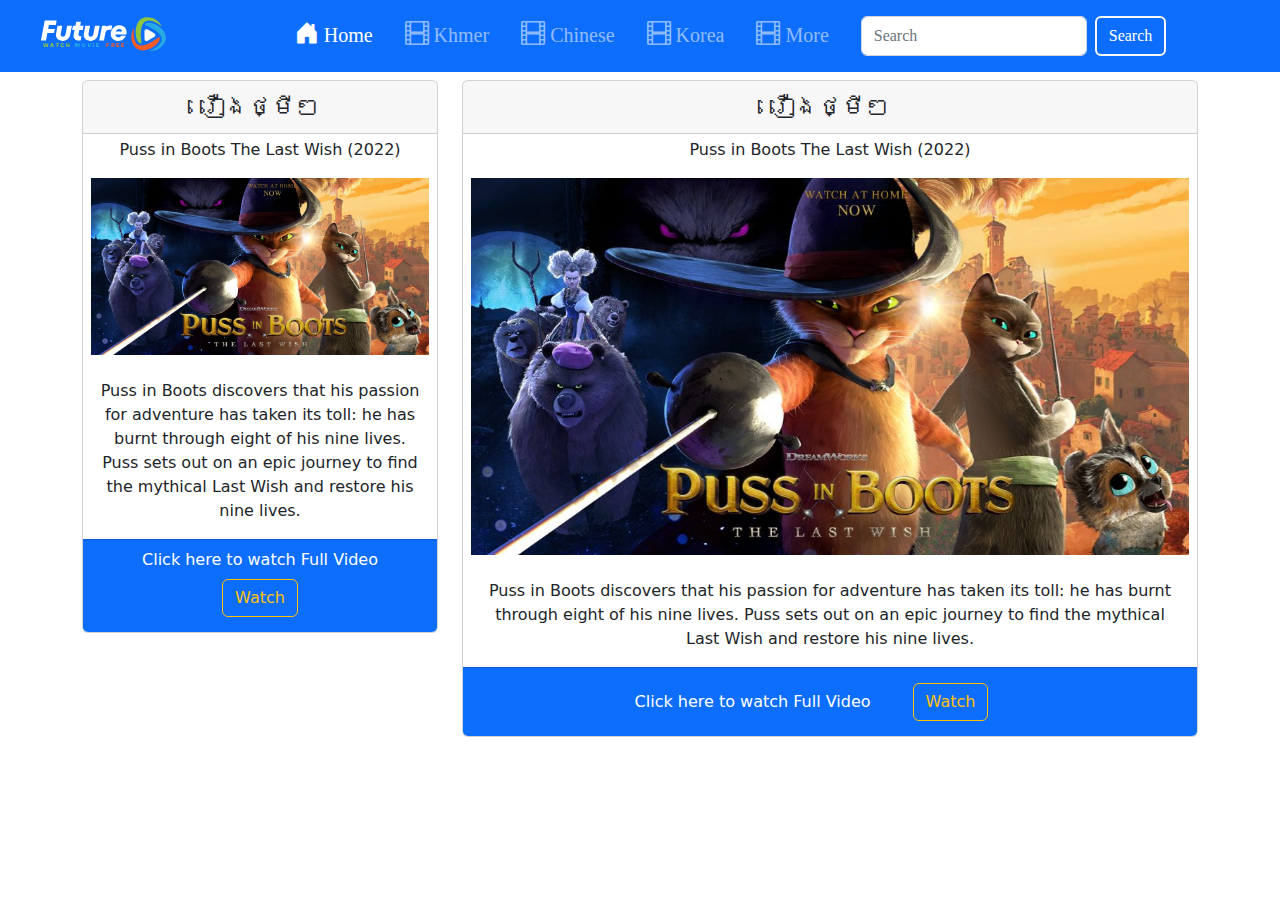
==== index.html @ 05551008 "Init" ====
<!DOCTYPE html>
<html lang="en">
	<head>
		<meta charset="UTF-8" />
		<meta
			http-equiv="X-UA-Compatible"
			content="IE=edge"
		/>
		<meta
			name="viewport"
			content="width=device-width, initial-scale=1.0"
		/>
		<style>
			@font-face {
				font-family: ream;
				src: url(font/AKbalthom\ Ream\ Regular.ttf);
				font-family: kizerd;
				src: url(font/kizard.otf);
				font-family: surin;
				src: url(font/Khmer\ Pen-Surin\ Regular.ttf);
				font-family: best;
				src: url(font/KonKhmer_BesDong_V2.ttf);
				font-family: kulen;
				src: url(font/Koulen-Regular.ttf);
				font-family: rol;
				src: url(font/RANDOLPH.otf);
			}
		</style>
		<link
			rel="stylesheet"
			href="style.css"
		/>
		<link
			rel="stylesheet"
			href="bscss/bootstrap.min.css"
		/>
		<link
			rel="stylesheet"
			href="https://cdn.jsdelivr.net/npm/bootstrap-icons@1.10.3/font/bootstrap-icons.css"
		/>

		<title>Home</title>
	</head>
	<body>
		<!-- NAVBAR -->
		<div class="navbar navbar-expand-md bg-primary navbar-dark">
			<div class="container-fluid">
				<a
					href="index.html"
					class="navbar-brand"
					><img
						src="image/bb1.svg"
						alt="Logo_future"
				/></a>
				<button
					class="navbar-toggler"
					data-bs-toggle="collapse"
					data-bs-target="#nav"
				>
					<span class="navbar-toggler-icon"></span>
				</button>
				<div
					class="collapse navbar-collapse flex-row justify-content-around"
					id="nav"
				>
					<ul class="navbar-nav fs-5">
						<li class="nav-item mx-2">
							<a
								href="index.html"
								class="nav-link active"
							>
								<i class="bi bi-house-door-fill fs-4"></i> Home</a
							>
						</li>
						<li class="nav-item mx-2">
							<a
								href="khmerD.html"
								class="nav-link"
								><i class="bi bi-film fs-4"></i> Khmer</a
							>
						</li>
						<li class="nav-item mx-2">
							<a
								href="ChineseD.html"
								class="nav-link"
								><i class="bi bi-film fs-4"></i> Chinese</a
							>
						</li>
						<li class="nav-item mx-2">
							<a
								href="koreaD.html"
								class="nav-link"
								><i class="bi bi-film fs-4"></i> Korea</a
							>
						</li>

						<li class="nav-item mx-2">
							<a
								href="More.html"
								class="nav-link"
								><i class="bi bi-film fs-4"></i> More</a
							>
						</li>

						<li class="nav-item mx-2">
							<a
								href="#"
								class="nav-link"
							>
								<form class="d-flex navbar-nav">
									<input
										class="form-control me-2"
										type="search"
										placeholder="Search"
										aria-label="Search"
									/>
									<button
										class="btn btn-outline-success border border-light border-2 text-white"
										type="submit"
									>
										Search
									</button>
								</form></a
							>
						</li>
					</ul>
				</div>
			</div>
		</div>
		<!-- END NAVBAR -->
		<!-- CONTENT -->
		<div class="container my-2">
			<div class="row">
				<div class="col-lg-4">
					<div class="card">
						<div class="card-header text-center fs-4">រឿង​ថ្មីៗ</div>
						<div class="card-title text-center pt-1">
							Puss in Boots The Last Wish (2022)
						</div>
						<img
							src="thumnails/photo_2023-01-12_00-56-15.jpg"
							class="img p-2"
						/>
						<div class="card-body text-center">
							Puss in Boots discovers that his passion for adventure has taken
							its toll: he has burnt through eight of his nine lives. Puss sets
							out on an epic journey to find the mythical Last Wish and restore
							his nine lives.
						</div>
						<div class="card-footer text-bg-primary text-center">
							Click here to watch Full Video
							<a
								href="More.html"
								class="btn"
								><button
									type="button"
									class="btn btn-outline-warning mx-4"
								>
									Watch
								</button></a
							>
						</div>
					</div>
				</div>
				<div class="col-lg-8">
					<div class="card">
						<div class="card-header text-center fs-4">រឿង​ថ្មីៗ</div>
						<div class="card-title text-center pt-1">
							Puss in Boots The Last Wish (2022)
						</div>
						<img
							src="thumnails/photo_2023-01-12_00-56-15.jpg"
							class="img p-2"
						/>
						<div class="card-body text-center">
							Puss in Boots discovers that his passion for adventure has taken
							its toll: he has burnt through eight of his nine lives. Puss sets
							out on an epic journey to find the mythical Last Wish and restore
							his nine lives.
						</div>
						<div class="card-footer text-bg-primary text-center">
							Click here to watch Full Video
							<a
								href="More.html"
								class="btn"
								><button
									type="button"
									class="btn btn-outline-warning mx-4"
								>
									Watch
								</button></a
							>
						</div>
					</div>
				</div>
			</div>
		</div>
		<!-- END CONTENT -->

		<!-- Script JS -->
		<script src="bscss/bootstrap.min.js"></script>
	</body>
</html>
---- style.css ----
#nav{
    font-family: kizerd;
}
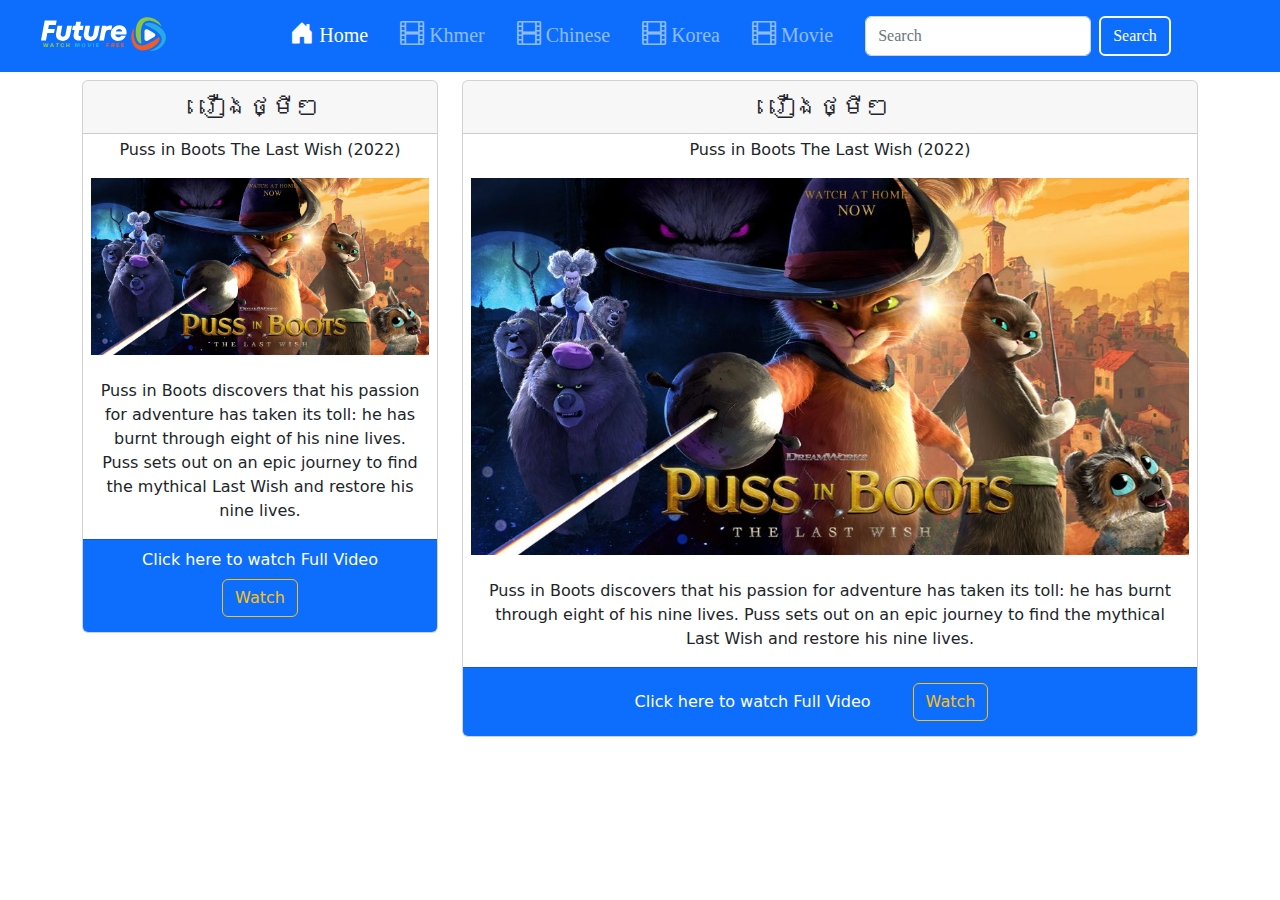
==== commit a5f070d4: "New" ====
--- a/index.html
+++ b/index.html
@@ -96,9 +96,9 @@
 
 						<li class="nav-item mx-2">
 							<a
-								href="More.html"
-								class="nav-link"
-								><i class="bi bi-film fs-4"></i> More</a
+								href="MovieD.html"
+								class="nav-link"
+								><i class="bi bi-film fs-4"></i> Movie</a
 							>
 						</li>
 
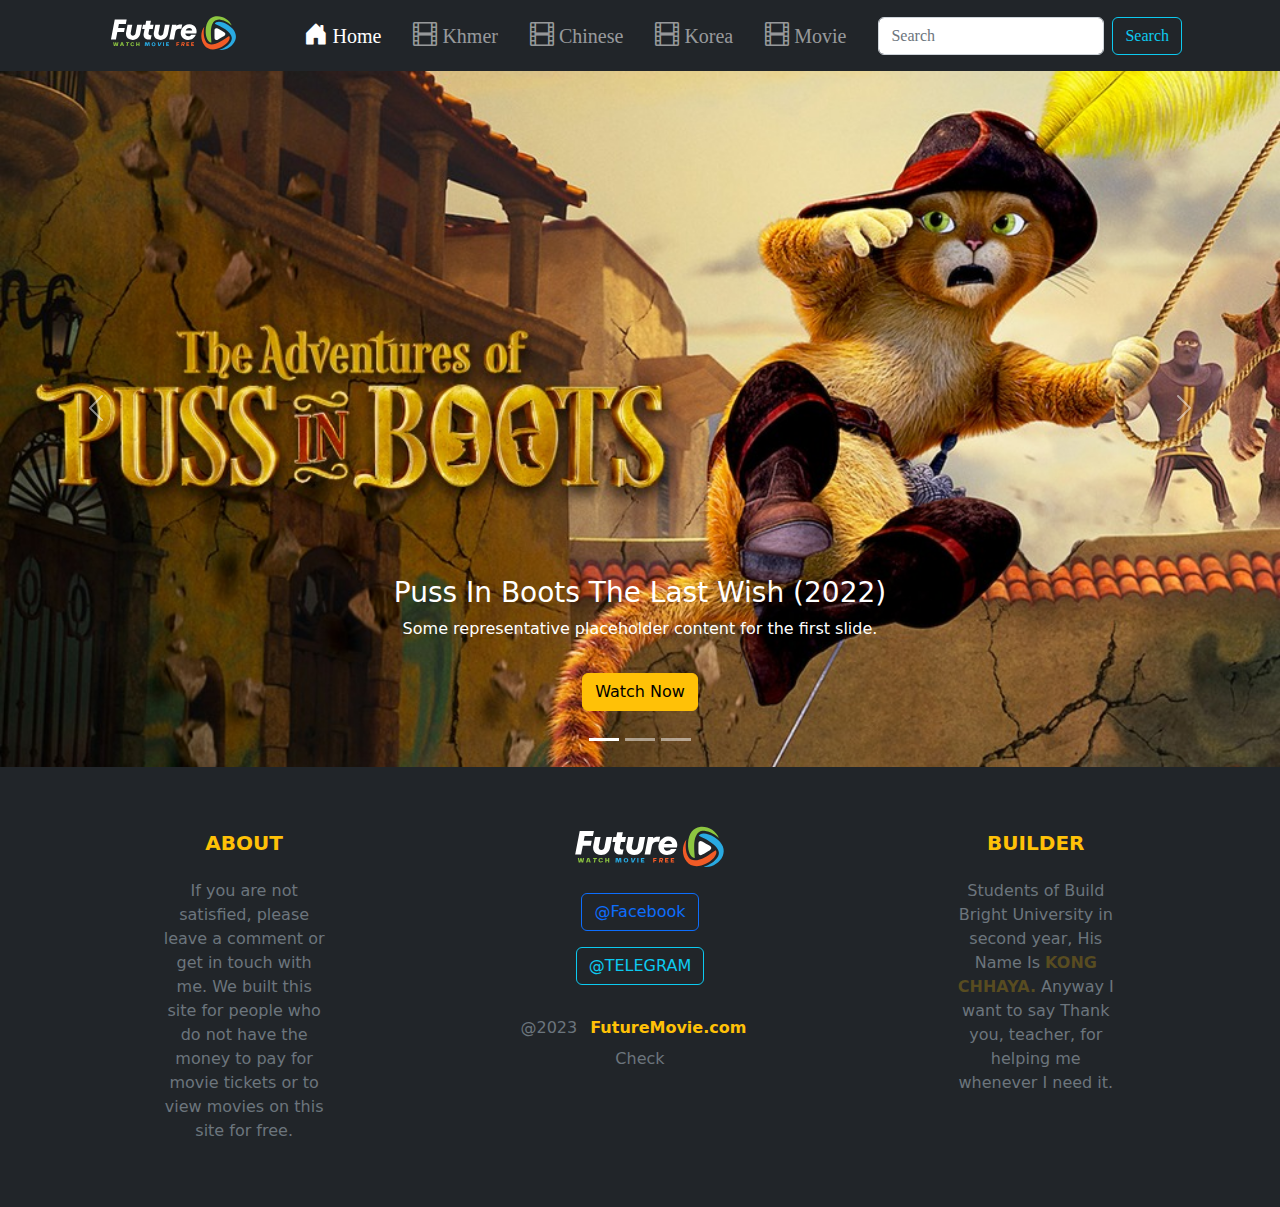
==== commit 7fe876df: "New" ====
--- a/index.html
+++ b/index.html
@@ -41,10 +41,10 @@
 
 		<title>Home</title>
 	</head>
-	<body>
+	<body class="bg-secondary">
 		<!-- NAVBAR -->
-		<div class="navbar navbar-expand-md bg-primary navbar-dark">
-			<div class="container-fluid">
+		<div class="navbar navbar-expand-md bg-dark navbar-dark fixed-top">
+			<div class="container">
 				<a
 					href="index.html"
 					class="navbar-brand"
@@ -60,7 +60,7 @@
 					<span class="navbar-toggler-icon"></span>
 				</button>
 				<div
-					class="collapse navbar-collapse flex-row justify-content-around"
+					class="collapse navbar-collapse flex-row justify-content-end"
 					id="nav"
 				>
 					<ul class="navbar-nav fs-5">
@@ -107,7 +107,10 @@
 								href="#"
 								class="nav-link"
 							>
-								<form class="d-flex navbar-nav">
+								<form
+									class="d-flex"
+									role="search"
+								>
 									<input
 										class="form-control me-2"
 										type="search"
@@ -115,88 +118,220 @@
 										aria-label="Search"
 									/>
 									<button
-										class="btn btn-outline-success border border-light border-2 text-white"
+										class="btn btn-outline-info"
 										type="submit"
 									>
 										Search
 									</button>
-								</form></a
-							>
+								</form>
+							</a>
 						</li>
 					</ul>
 				</div>
 			</div>
 		</div>
 		<!-- END NAVBAR -->
-		<!-- CONTENT -->
-		<div class="container my-2">
-			<div class="row">
-				<div class="col-lg-4">
-					<div class="card">
-						<div class="card-header text-center fs-4">រឿង​ថ្មីៗ</div>
-						<div class="card-title text-center pt-1">
-							Puss in Boots The Last Wish (2022)
-						</div>
+
+		<!-- SLIDE HEAD -->
+
+		<div class="mt-5">
+			<div
+				id="carouselExampleCaptions"
+				class="carousel slide"
+			>
+				<div class="carousel-indicators">
+					<button
+						type="button"
+						data-bs-target="#carouselExampleCaptions"
+						data-bs-slide-to="0"
+						class="active"
+						aria-current="true"
+						aria-label="Slide 1"
+					></button>
+					<button
+						type="button"
+						data-bs-target="#carouselExampleCaptions"
+						data-bs-slide-to="1"
+						aria-label="Slide 2"
+					></button>
+					<button
+						type="button"
+						data-bs-target="#carouselExampleCaptions"
+						data-bs-slide-to="2"
+						aria-label="Slide 3"
+					></button>
+				</div>
+				<div class="carousel-inner">
+					<div class="carousel-item active">
+						<img
+							src="thumnails/the-adventures-of-puss-in-boots.jpg"
+							class="d-block w-100"
+							alt="1"
+						/>
+						<div class="carousel-caption d-none d-md-block">
+							<h5 class="fs-3">Puss In Boots The Last Wish (2022)</h5>
+							<p>
+								Some representative placeholder content for the first slide.
+							</p>
+							<p>
+								<a
+									href=""
+									class="btn btn-warning mt-3"
+									>Watch Now</a
+								>
+							</p>
+						</div>
+					</div>
+					<div class="carousel-item">
 						<img
 							src="thumnails/photo_2023-01-12_00-56-15.jpg"
-							class="img p-2"
+							class="d-block w-100"
+							alt="..."
 						/>
-						<div class="card-body text-center">
-							Puss in Boots discovers that his passion for adventure has taken
-							its toll: he has burnt through eight of his nine lives. Puss sets
-							out on an epic journey to find the mythical Last Wish and restore
-							his nine lives.
-						</div>
-						<div class="card-footer text-bg-primary text-center">
-							Click here to watch Full Video
-							<a
-								href="More.html"
-								class="btn"
-								><button
-									type="button"
-									class="btn btn-outline-warning mx-4"
-								>
-									Watch
-								</button></a
-							>
+						<div class="carousel-caption d-none d-md-block">
+							<h5>Second slide label</h5>
+							<p>
+								Some representative placeholder content for the second slide.
+							</p>
+							<p>
+								<a
+									href=""
+									class="btn btn-warning mt-3"
+									>Watch Now</a
+								>
+							</p>
+						</div>
+					</div>
+					<div class="carousel-item">
+						<img
+							src="thumnails/photo_2023-01-12_00-56-15.jpg"
+							class="d-block w-100"
+							alt="..."
+						/>
+						<div class="carousel-caption d-none d-md-block">
+							<h5>Third slide label</h5>
+							<p>
+								Some representative placeholder content for the third slide.
+							</p>
+							<p>
+								<a
+									href=""
+									class="btn btn-warning mt-3"
+									>Watch Now</a
+								>
+							</p>
 						</div>
 					</div>
 				</div>
-				<div class="col-lg-8">
-					<div class="card">
-						<div class="card-header text-center fs-4">រឿង​ថ្មីៗ</div>
-						<div class="card-title text-center pt-1">
-							Puss in Boots The Last Wish (2022)
-						</div>
-						<img
-							src="thumnails/photo_2023-01-12_00-56-15.jpg"
-							class="img p-2"
-						/>
-						<div class="card-body text-center">
-							Puss in Boots discovers that his passion for adventure has taken
-							its toll: he has burnt through eight of his nine lives. Puss sets
-							out on an epic journey to find the mythical Last Wish and restore
-							his nine lives.
-						</div>
-						<div class="card-footer text-bg-primary text-center">
-							Click here to watch Full Video
-							<a
-								href="More.html"
-								class="btn"
-								><button
-									type="button"
-									class="btn btn-outline-warning mx-4"
-								>
-									Watch
-								</button></a
-							>
-						</div>
+				<button
+					class="carousel-control-prev"
+					type="button"
+					data-bs-target="#carouselExampleCaptions"
+					data-bs-slide="prev"
+				>
+					<span
+						class="carousel-control-prev-icon"
+						aria-hidden="true"
+					></span>
+					<span class="visually-hidden">Previous</span>
+				</button>
+				<button
+					class="carousel-control-next"
+					type="button"
+					data-bs-target="#carouselExampleCaptions"
+					data-bs-slide="next"
+				>
+					<span
+						class="carousel-control-next-icon"
+						aria-hidden="true"
+					></span>
+					<span class="visually-hidden">Next</span>
+				</button>
+			</div>
+		</div>
+
+		<!-- END SLIDE HEAD -->
+		<div>
+			<footer class="pt-5 pb-5 text-bg-dark">
+				<div class="container text-center text-md-left">
+					<div class="row text-center text-md-left">
+						<!-- FOOT LEFT -->
+
+						<div class="col-md-2 col-lg-2 col-lx-2 mx-auto mt-3">
+							<h5 class="mb-4 fw-bold text-uppercase text-warning">ABOUT</h5>
+							<p class="text-secondary">
+								If you are not satisfied, please leave a comment or get in touch
+								with me. We built this site for people who do not have the money
+								to pay for movie tickets or to view movies on this site for
+								free.
+							</p>
+						</div>
+						<!--END FOOT LEFT-->
+						<!-- FOOT CENTER -->
+						<div class="col-md-3 col-lg-3 col-lx-3 mx-auto mt-2">
+							<div class="brand">
+								<a href="index.html"
+									><img
+										src="image/Future.svg"
+										alt="Logo_Footer"
+								/></a>
+							</div>
+							<!-- LINK FACEBOOK -->
+
+							<div class="mt-3">
+								<a
+									href="https://web.facebook.com/profile.php?id=100056896857156"
+									target="_blank"
+									><div
+										tpye="button"
+										class="btn btn-outline-primary"
+									>
+										@Facebook
+									</div></a
+								>
+							</div>
+							<!-- LINK TELEGRAM -->
+							<div class="mt-3 text-secondary">
+								<a
+									href="https://t.me/numbinthepain"
+									target="_blank"
+									><div
+										tpye="button"
+										class="btn btn-outline-info"
+									>
+										@TELEGRAM
+									</div></a
+								>
+								<div class="mt-4">
+									@2023<a
+										href="index.html"
+										type="button"
+										class="btn text-warning fw-bold"
+										>FutureMovie.com</a
+									>
+									Check
+								</div>
+							</div>
+						</div>
+						<!-- END FOOT CENTER -->
+						<!-- FOOT LEFT -->
+						<div class="col-md-3 col-lg-2 col-lx-2 mx-auto mt-3">
+							<h5 class="mb-4 fw-bold text-uppercase text-warning">Builder</h5>
+							<p class="text-secondary">
+								Students of Build Bright University in second year, His Name Is
+								<span class="text-warning fw-bold text-opacity-25"
+									>KONG CHHAYA.</span
+								>
+
+								Anyway I want to say Thank you, teacher, for helping me whenever
+								I need it.
+							</p>
+						</div>
+						<!--END FOOT LEFT -->
 					</div>
 				</div>
-			</div>
+			</footer>
 		</div>
-		<!-- END CONTENT -->
-
 		<!-- Script JS -->
 		<script src="bscss/bootstrap.min.js"></script>
 	</body>
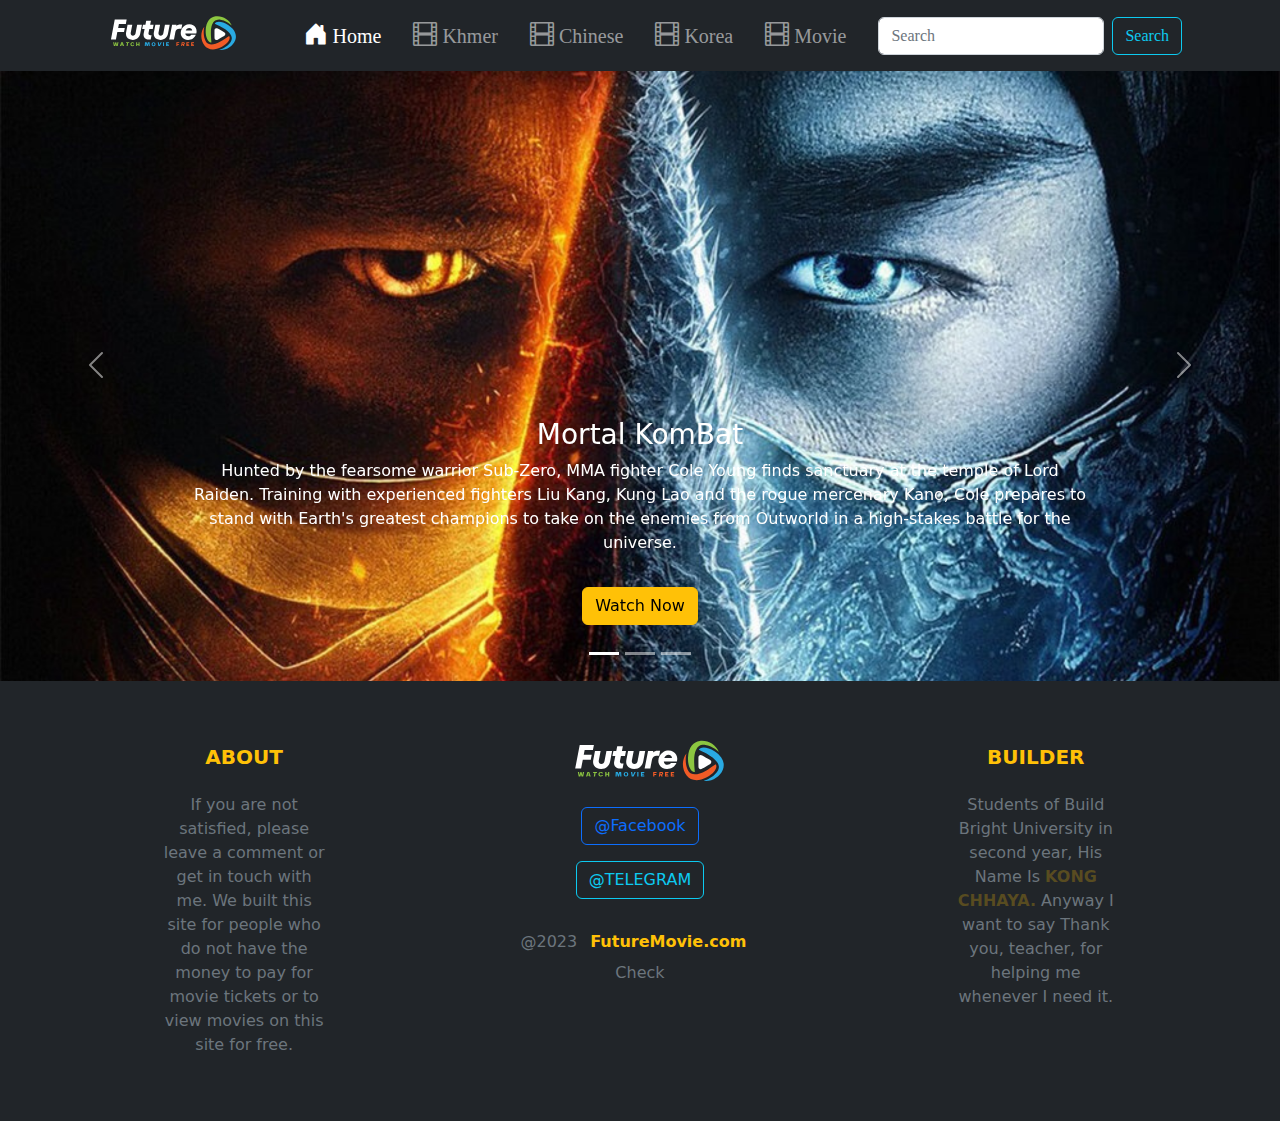
==== commit 3f03bd07: "NEW" ====
--- a/index.html
+++ b/index.html
@@ -164,14 +164,19 @@
 				<div class="carousel-inner">
 					<div class="carousel-item active">
 						<img
-							src="thumnails/the-adventures-of-puss-in-boots.jpg"
+							src="thumnails/Mortal-Kombat-Movie-Thumbnail.png"
 							class="d-block w-100"
 							alt="1"
 						/>
 						<div class="carousel-caption d-none d-md-block">
-							<h5 class="fs-3">Puss In Boots The Last Wish (2022)</h5>
-							<p>
-								Some representative placeholder content for the first slide.
+							<h5 class="fs-3">Mortal KomBat</h5>
+							<p>
+								Hunted by the fearsome warrior Sub-Zero, MMA fighter Cole Young
+								finds sanctuary at the temple of Lord Raiden. Training with
+								experienced fighters Liu Kang, Kung Lao and the rogue mercenary
+								Kano, Cole prepares to stand with Earth's greatest champions to
+								take on the enemies from Outworld in a high-stakes battle for
+								the universe.
 							</p>
 							<p>
 								<a
@@ -184,14 +189,16 @@
 					</div>
 					<div class="carousel-item">
 						<img
-							src="thumnails/photo_2023-01-12_00-56-15.jpg"
+							src="thumnails/Slide2.png"
 							class="d-block w-100"
-							alt="..."
+							alt="2"
 						/>
 						<div class="carousel-caption d-none d-md-block">
-							<h5>Second slide label</h5>
-							<p>
-								Some representative placeholder content for the second slide.
+							<h5 class="fs-3">Strange World</h5>
+							<p>
+								The Clades are a legendary family of explorers whose differences
+								threaten to topple their latest and most crucial mission into
+								uncharted and treacherous territory.
 							</p>
 							<p>
 								<a
@@ -204,14 +211,17 @@
 					</div>
 					<div class="carousel-item">
 						<img
-							src="thumnails/photo_2023-01-12_00-56-15.jpg"
+							src="thumnails/Slide3.png"
 							class="d-block w-100"
-							alt="..."
+							alt="3"
 						/>
 						<div class="carousel-caption d-none d-md-block">
-							<h5>Third slide label</h5>
-							<p>
-								Some representative placeholder content for the third slide.
+							<h5 class="fs-3">Puss In Boots The Last Wish (2022)</h5>
+							<p>
+								Puss in Boots discovers that his passion for adventure has taken
+								its toll: he has burnt through eight of his nine lives. Puss
+								sets out on an epic journey to find the mythical Last Wish and
+								restore his nine lives.
 							</p>
 							<p>
 								<a
@@ -252,6 +262,8 @@
 
 		<!-- END SLIDE HEAD -->
 		<div>
+			<!-- END FOOTER -->
+
 			<footer class="pt-5 pb-5 text-bg-dark">
 				<div class="container text-center text-md-left">
 					<div class="row text-center text-md-left">
@@ -331,6 +343,7 @@
 					</div>
 				</div>
 			</footer>
+			<!-- END FOOTER -->
 		</div>
 		<!-- Script JS -->
 		<script src="bscss/bootstrap.min.js"></script>
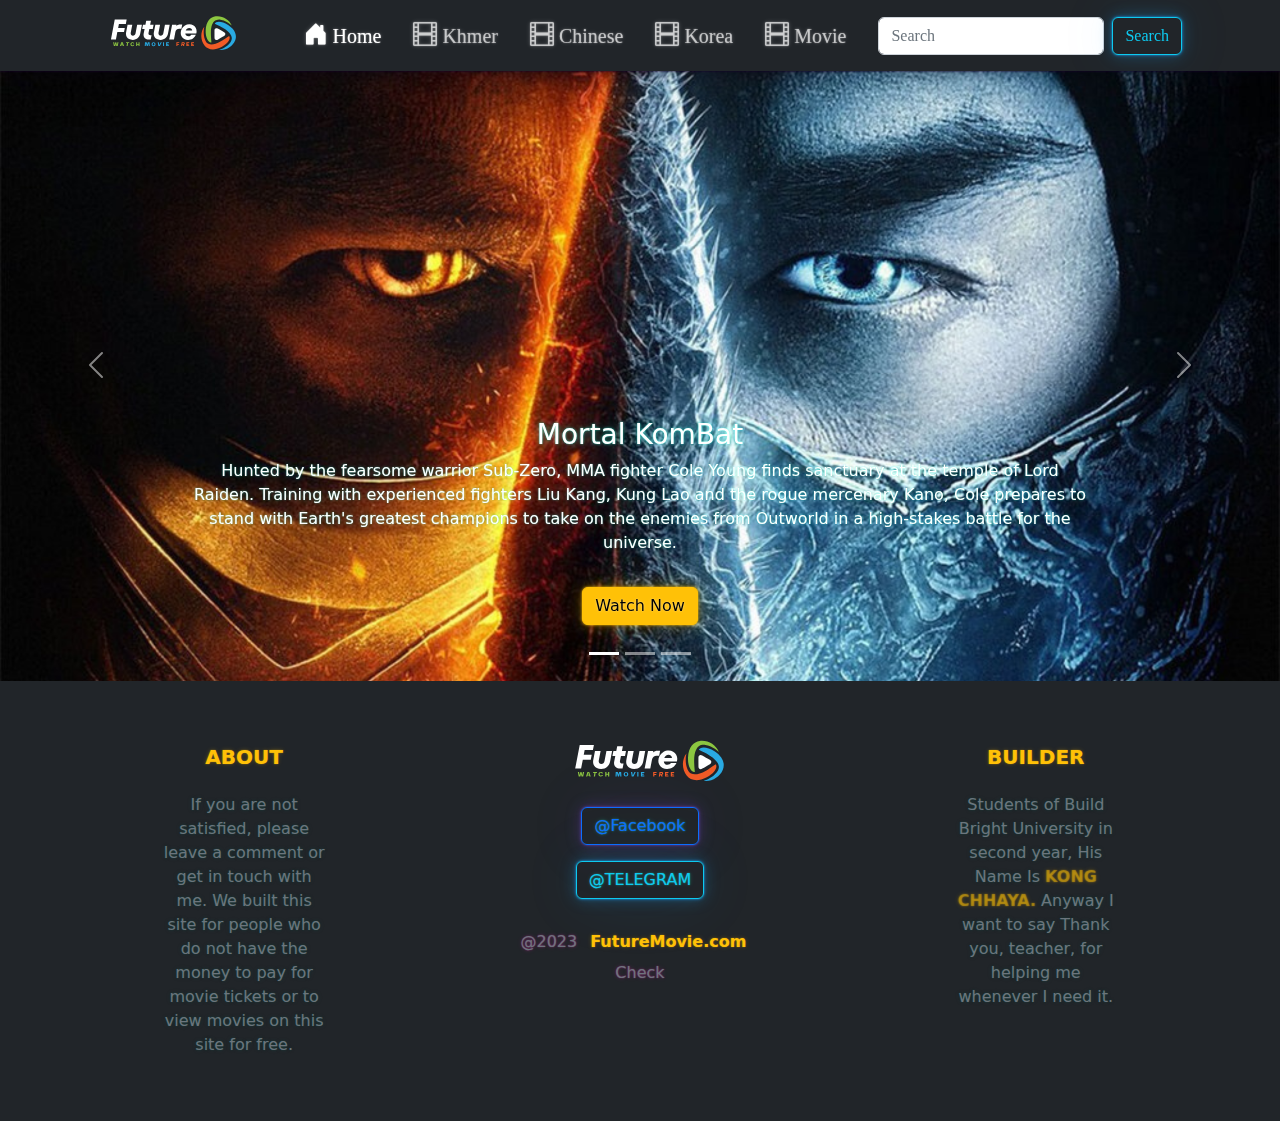
==== commit e832866e: "NEW" ====
--- a/index.html
+++ b/index.html
@@ -26,18 +26,33 @@
 				src: url(font/RANDOLPH.otf);
 			}
 		</style>
+		<!--OPEN BOOTSWATCH -->
+		<link
+			rel="stylesheet"
+			href="bootstrap.min.css"
+		/>
+		<!--CLOSE BOOTSWATCH -->
+
+		<!--OPEN CSS-->
 		<link
 			rel="stylesheet"
 			href="style.css"
 		/>
+		<!--CLOSE CSS-->
+
+		<!--OPEN BOOTSTRAP -->
 		<link
 			rel="stylesheet"
 			href="bscss/bootstrap.min.css"
 		/>
+		<!--CLOSE BOOTSTRAP -->
+
+		<!-- OPEN ICON -->
 		<link
 			rel="stylesheet"
 			href="https://cdn.jsdelivr.net/npm/bootstrap-icons@1.10.3/font/bootstrap-icons.css"
 		/>
+		<!-- CLOSE ICON -->
 
 		<title>Home</title>
 	</head>
@@ -133,7 +148,6 @@
 		<!-- END NAVBAR -->
 
 		<!-- SLIDE HEAD -->
-
 		<div class="mt-5">
 			<div
 				id="carouselExampleCaptions"
@@ -262,7 +276,7 @@
 
 		<!-- END SLIDE HEAD -->
 		<div>
-			<!-- END FOOTER -->
+			<!-- FOOTER -->
 
 			<footer class="pt-5 pb-5 text-bg-dark">
 				<div class="container text-center text-md-left">
@@ -271,7 +285,7 @@
 
 						<div class="col-md-2 col-lg-2 col-lx-2 mx-auto mt-3">
 							<h5 class="mb-4 fw-bold text-uppercase text-warning">ABOUT</h5>
-							<p class="text-secondary">
+							<p class="text-muted">
 								If you are not satisfied, please leave a comment or get in touch
 								with me. We built this site for people who do not have the money
 								to pay for movie tickets or to view movies on this site for
@@ -329,7 +343,7 @@
 						<!-- FOOT LEFT -->
 						<div class="col-md-3 col-lg-2 col-lx-2 mx-auto mt-3">
 							<h5 class="mb-4 fw-bold text-uppercase text-warning">Builder</h5>
-							<p class="text-secondary">
+							<p class="text-muted">
 								Students of Build Bright University in second year, His Name Is
 								<span class="text-warning fw-bold text-opacity-25"
 									>KONG CHHAYA.</span
--- a/style.css
+++ b/style.css
@@ -1,3 +1,3 @@
 #nav{
     font-family: kizerd;
-}
+}